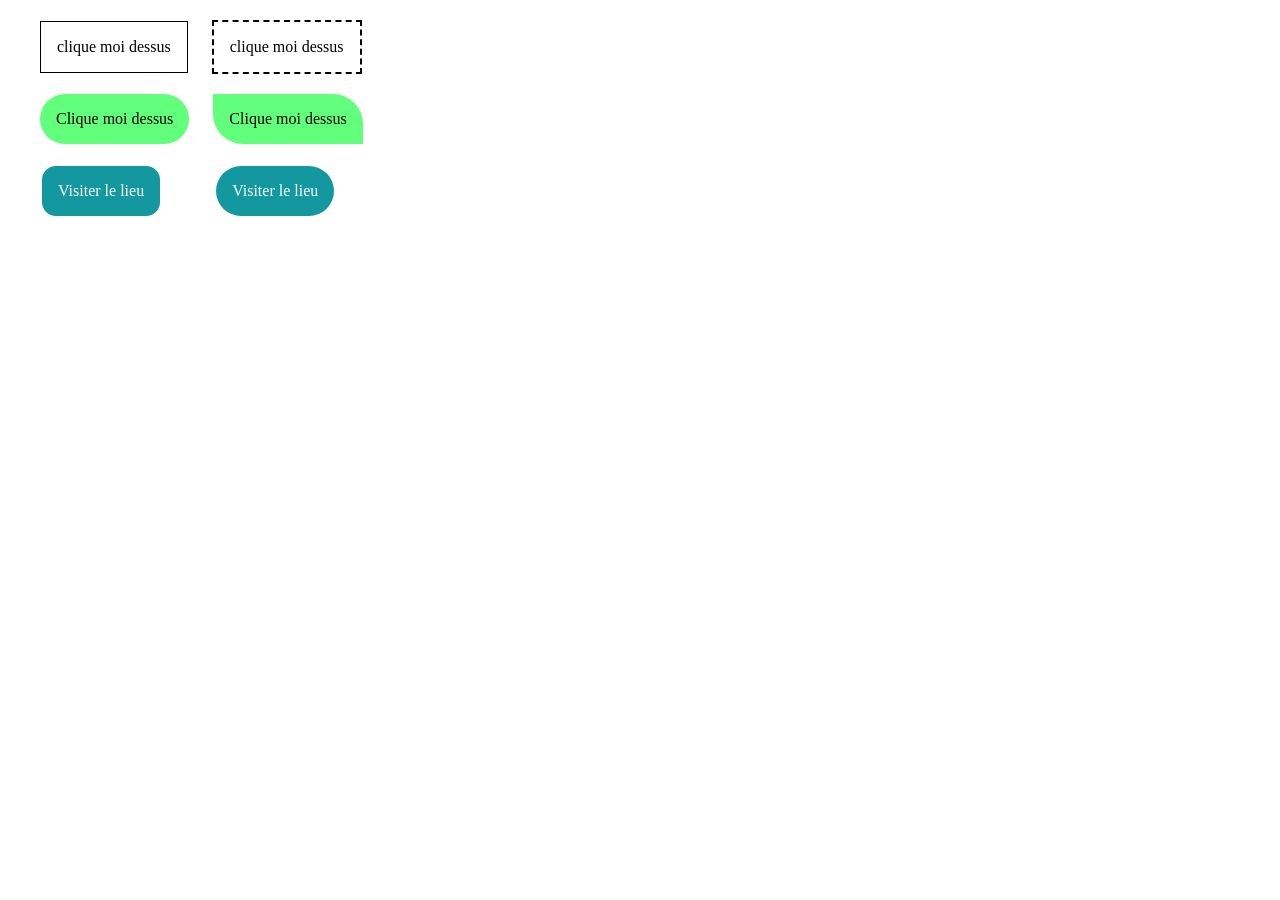
==== composants.html @ 59dbbd39 "back sable modif" ====
<!DOCTYPE html>
<html lang="en">
<head>
    <meta charset="UTF-8">
    <meta name="viewport" content="width=device-width, initial-scale=1.0">
    <title>Document</title>
    <link rel="stylesheet" href="style-composant.css">
</head>
<body>
<div class="btn-ici">
    <a href="#">clique moi dessus</a>

    <a href="#" class="btn btn-visiter"> clique moi dessus</a>
</div>
    
    
        
<div class="bloc-btn-vert">
    <!-- Bouton vert -->
    <a href="#" class="btn btn-vert"> Clique moi dessus</a>

    <!-- Bouton vert arrondi -->
    <a href="#" class="btn btn-vert-rond"> Clique moi dessus</a>
</div>
<div class="bloc-btn-blue">
    <!-- Bouton bleu carré -->
    <a href="#" class="btn btn-bleu">Visiter le lieu</a>

    <!-- Bouton bleu arrondi -->
    <a href="#" class="btn btn-bleu-rond">Visiter le lieu</a>
</div>
</body>
</html>
---- style-composant.css ----
*{
    margin: 0%;
    padding: 0%;
    box-sizing: border-box;
}
a{
    border: 1px black solid;
    text-decoration: none;
    display: inline-block;
    justify-content: center;
    margin-top: 20px;
    margin-left: 20px;
    padding: 1em;
    color: black;
}
.btn-ici{
    margin-left: 20px;
}
.btn-visiter {
    color: rgb(0, 0, 0);
    padding: 1em;
    text-decoration: none;
    border: 2px dashed rgb(0, 0, 0); 
    display: inline-block;
}



/* Bouton vert (#61FF7B) */

.btn-vert {
    background-color: #61FF7B;
    color: black;
    border: #61FF7B;
    border-radius: 40px;
}

/*  Bouton vert très arrondi */

.btn-vert-rond {
    background-color: #61FF7B;
    color: black;
    border: #61FF7B;
    border-radius: 0px 30px 0px 30px;
}

/*  Bouton bleu (#1398A0) carré */

.btn-bleu {
    background-color: #1398A0;
    color: white;
    border-radius: 16px 16px 16px 16px;
    border: 2px solid;
    margin-right: 30px;
}

/* Bouton bleu arrondi */

.btn-bleu-rond {
    background-color: #1398A0;
    color: white;
    border: #1398A0;
    border-radius: 50px 50px 50px 50px;
}
.bloc-btn-vert{
    margin-left: 20px; 
}
.bloc-btn-blue{
    margin-left: 20px;
}
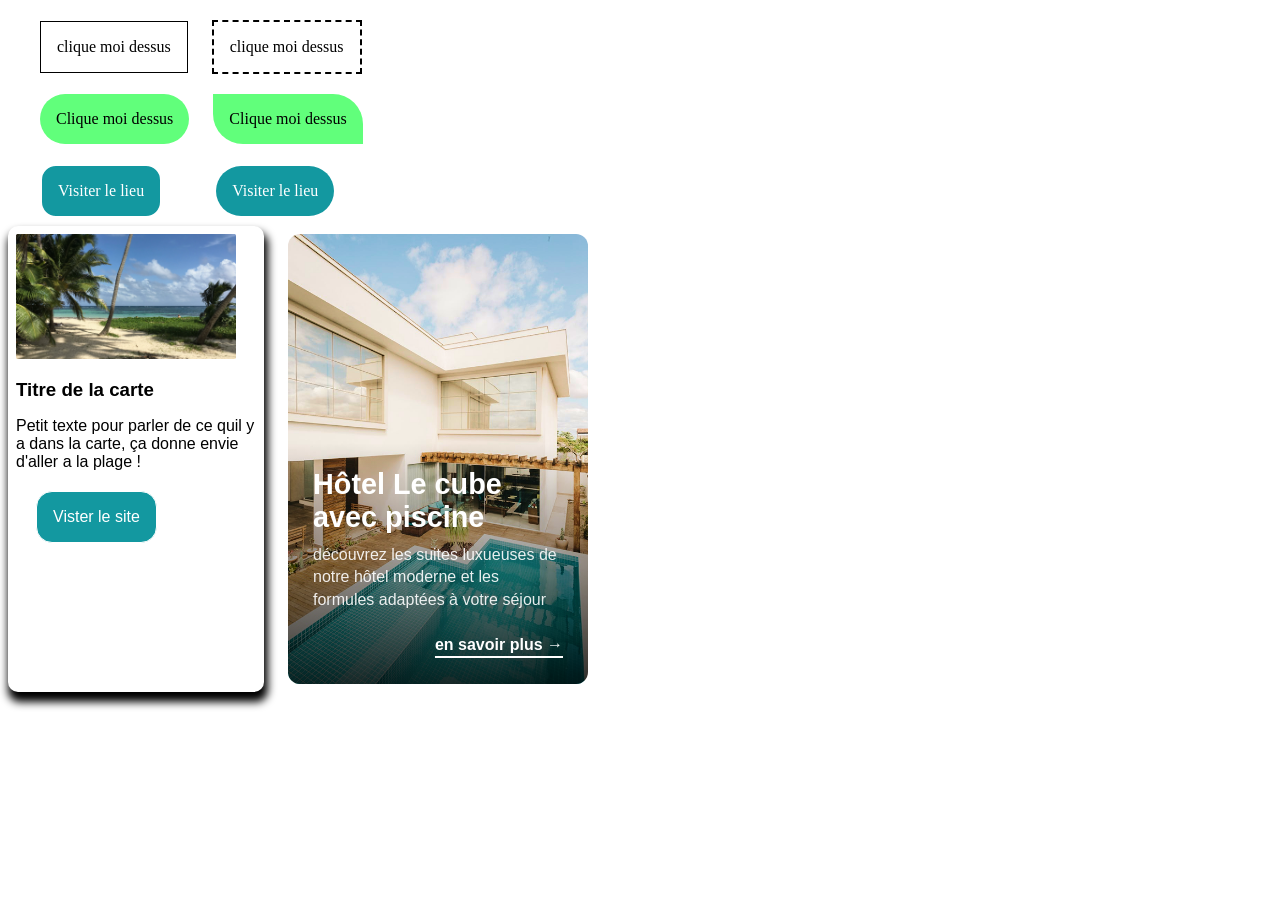
==== commit 4b4d2367: "card" ====
--- a/composants.html
+++ b/composants.html
@@ -12,9 +12,6 @@
 
     <a href="#" class="btn btn-visiter"> clique moi dessus</a>
 </div>
-    
-    
-        
 <div class="bloc-btn-vert">
     <!-- Bouton vert -->
     <a href="#" class="btn btn-vert"> Clique moi dessus</a>
@@ -29,5 +26,25 @@
     <!-- Bouton bleu arrondi -->
     <a href="#" class="btn btn-bleu-rond">Visiter le lieu</a>
 </div>
+<!-- mini card  -->
+<section class="flex">
+
+<div class="card">
+    <img src="asset-card/voyage.jpg" alt="une image de plage" width="220">
+        <h3>Titre de la carte</h3>
+            <p>Petit texte pour parler de ce quil y a dans la carte, ça donne envie d'aller a la plage !</p>
+                    <a href="#" class="cardbtn"> Vister le site</a>
+</div>
+
+<div class="hotel-card">
+        <img src="asset-card/Pexels Photo by Jonathan Borba.png" alt="Vue de l'Hôtel Le cube avec sa piscine">
+    
+        <div class="content-overlay">
+            <h2>Hôtel Le cube avec piscine</h2>
+            <p>découvrez les suites luxueuses de notre hôtel moderne et les formules adaptées à votre séjour</p>
+            <a href="#" class="bnt-link">en savoir plus →</a>
+        </div>
+</div>
+</section>
 </body>
 </html>
--- a/style-composant.css
+++ b/style-composant.css
@@ -23,9 +23,6 @@
     border: 2px dashed rgb(0, 0, 0); 
     display: inline-block;
 }
-
-
-
 /* Bouton vert (#61FF7B) */
 
 .btn-vert {
@@ -67,4 +64,78 @@
 }
 .bloc-btn-blue{
     margin-left: 20px;
-}+}
+.cardbtn{
+    background-color: #1398A0;
+    color: white;
+    border-radius: 16px 16px 16px 16px;
+    border: 0.1em solid;
+    margin-right: 30px;
+}
+.card{
+    width: 20%;
+    padding: 0.5em;
+    background-color: white;
+    border: white ;
+    border-radius: 10px 10px 10px 10px;
+    box-shadow: 2px 8px 8px 2px;
+    margin:8px;
+    font-family: Arial, sans-serif;
+}
+.flex{
+    display: flex;
+    
+}
+
+h3{
+    margin: 16px 0px 16px 0px;
+
+}
+.hotel-card {
+    position: relative; /* OBLIGATOIRE : Définit la référence pour le positionnement du texte */
+    width: 300px;
+    height: 450px;
+    border-radius: 12px; 
+    overflow: hidden; 
+    opacity: 1; 
+    font-family: Arial, sans-serif;
+    color: white; 
+    margin: 16px 16px 16px 16px;
+}
+.hotel-card img {
+    width: 100%;
+    height: 100%;
+    object-fit: cover; 
+    display: block; 
+}
+.content-overlay {
+    position: absolute; /* OBLIGATOIRE : Place le texte PAR-DESSUS l'image */
+    bottom: 0; 
+    left: 0;
+    right: 0; 
+    padding: 25px; 
+    background: linear-gradient(to top, rgba(0, 0, 0, 0.8), transparent); 
+}
+.content-overlay h2 {
+    font-size: 1.8rem;
+    margin: 0 0 10px 0; 
+    font-weight: bold;
+}
+.content-overlay p {
+    font-size: 1rem;
+    line-height: 1.4;
+    margin: 0 0 20px 0; 
+    opacity: 0.9; 
+}
+.bnt-link {
+    color: white;
+    font-weight: bold;
+    display: block; 
+    text-align: right;
+    border: none; 
+    text-decoration: underline;
+    text-decoration-thickness: 2px; 
+    text-underline-offset: 6px; /* Pour l'écarter un peu du texte */
+    padding: 5px 0; 
+}
+
